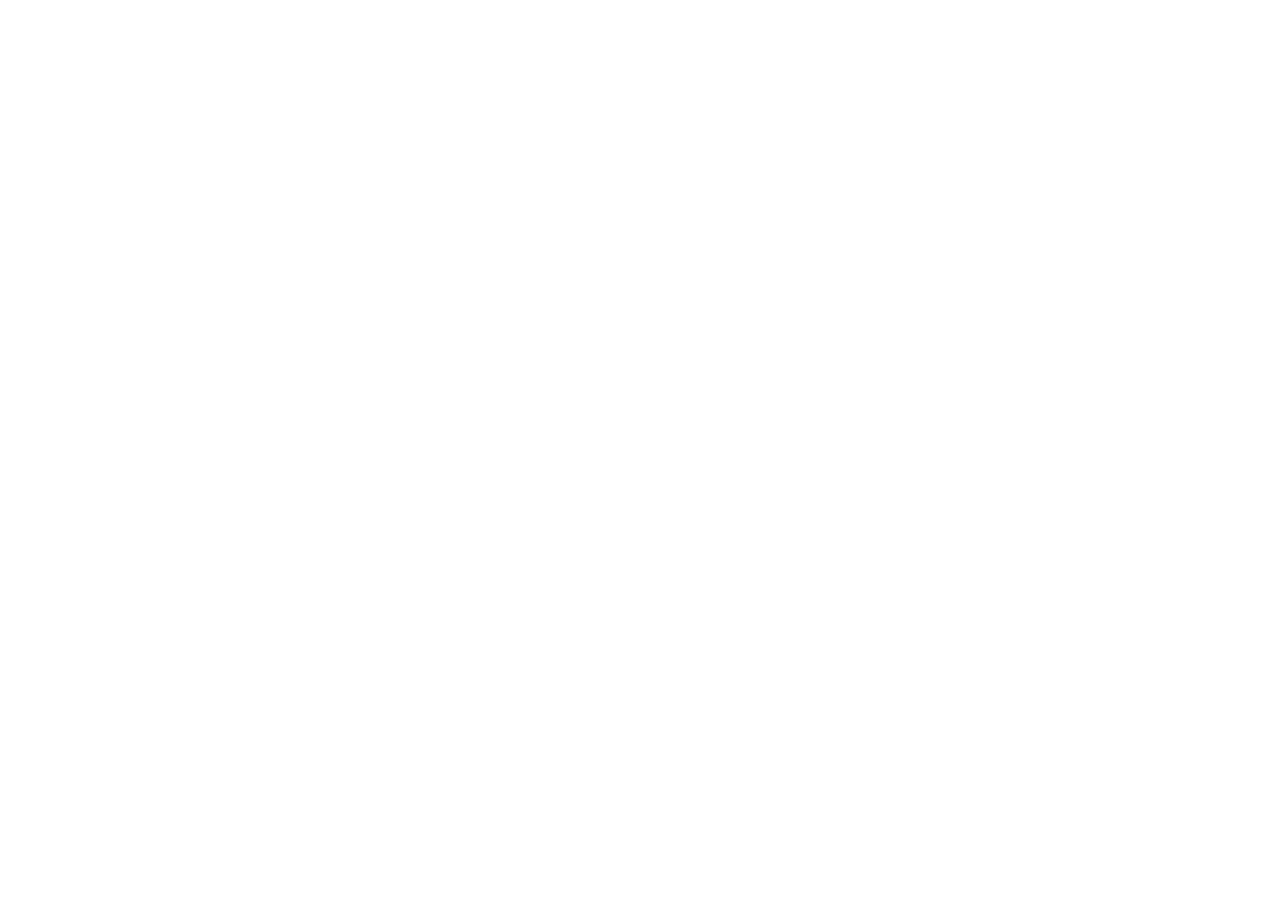
==== react/index.html @ 9b0d3df9 "react bootstrap" ====
<!DOCTYPE html>
<html lang="en">
<head>
    <meta charset="UTF-8">
    <meta http-equiv="X-UA-Compatible" content="IE=edge">
    <meta name="viewport" content="width=device-width, initial-scale=1.0">
    
    <title>Document</title>
</head>
<body>
    <div id="root"></div>
    <div id="carosell"></div>
    <div id="sidebar"></div>
    <div id="products1"></div>
    <div class="container"> <div id="container1"></div> </div> 
    <div id="footer"></div>
    <script src="https://unpkg.com/react@15/dist/react.js"></script>
    <script src="https://unpkg.com/react-dom@15/dist/react-dom.js"></script>
    <script src="bootstrap.js"></script>
    <script src="jquery.js"></script>
    <script  src="app.js"></script>
    
    <link rel="stylesheet" href="bootstrap.min.css">
    <script>
        $('div.status').on('click', function(){
        alert($(this).attr("id"));
        });
    </script>
</body>
</html>
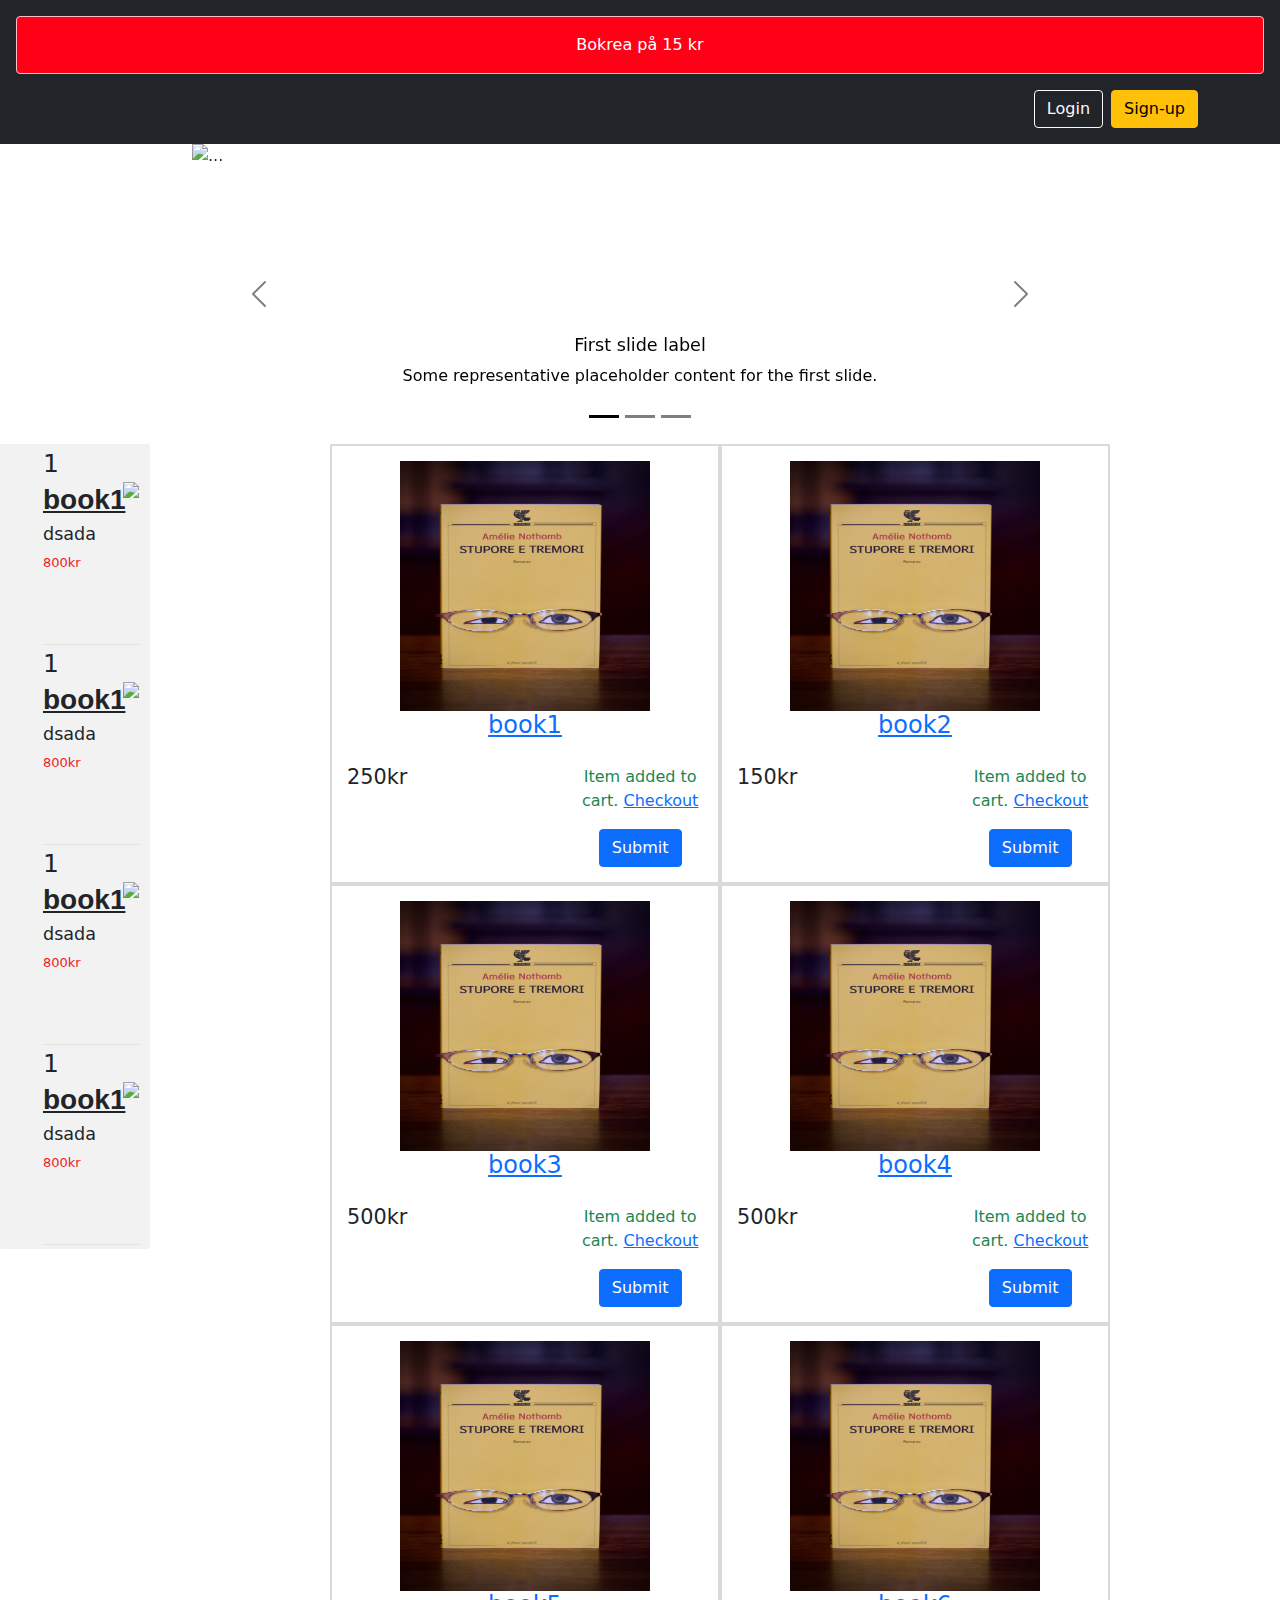
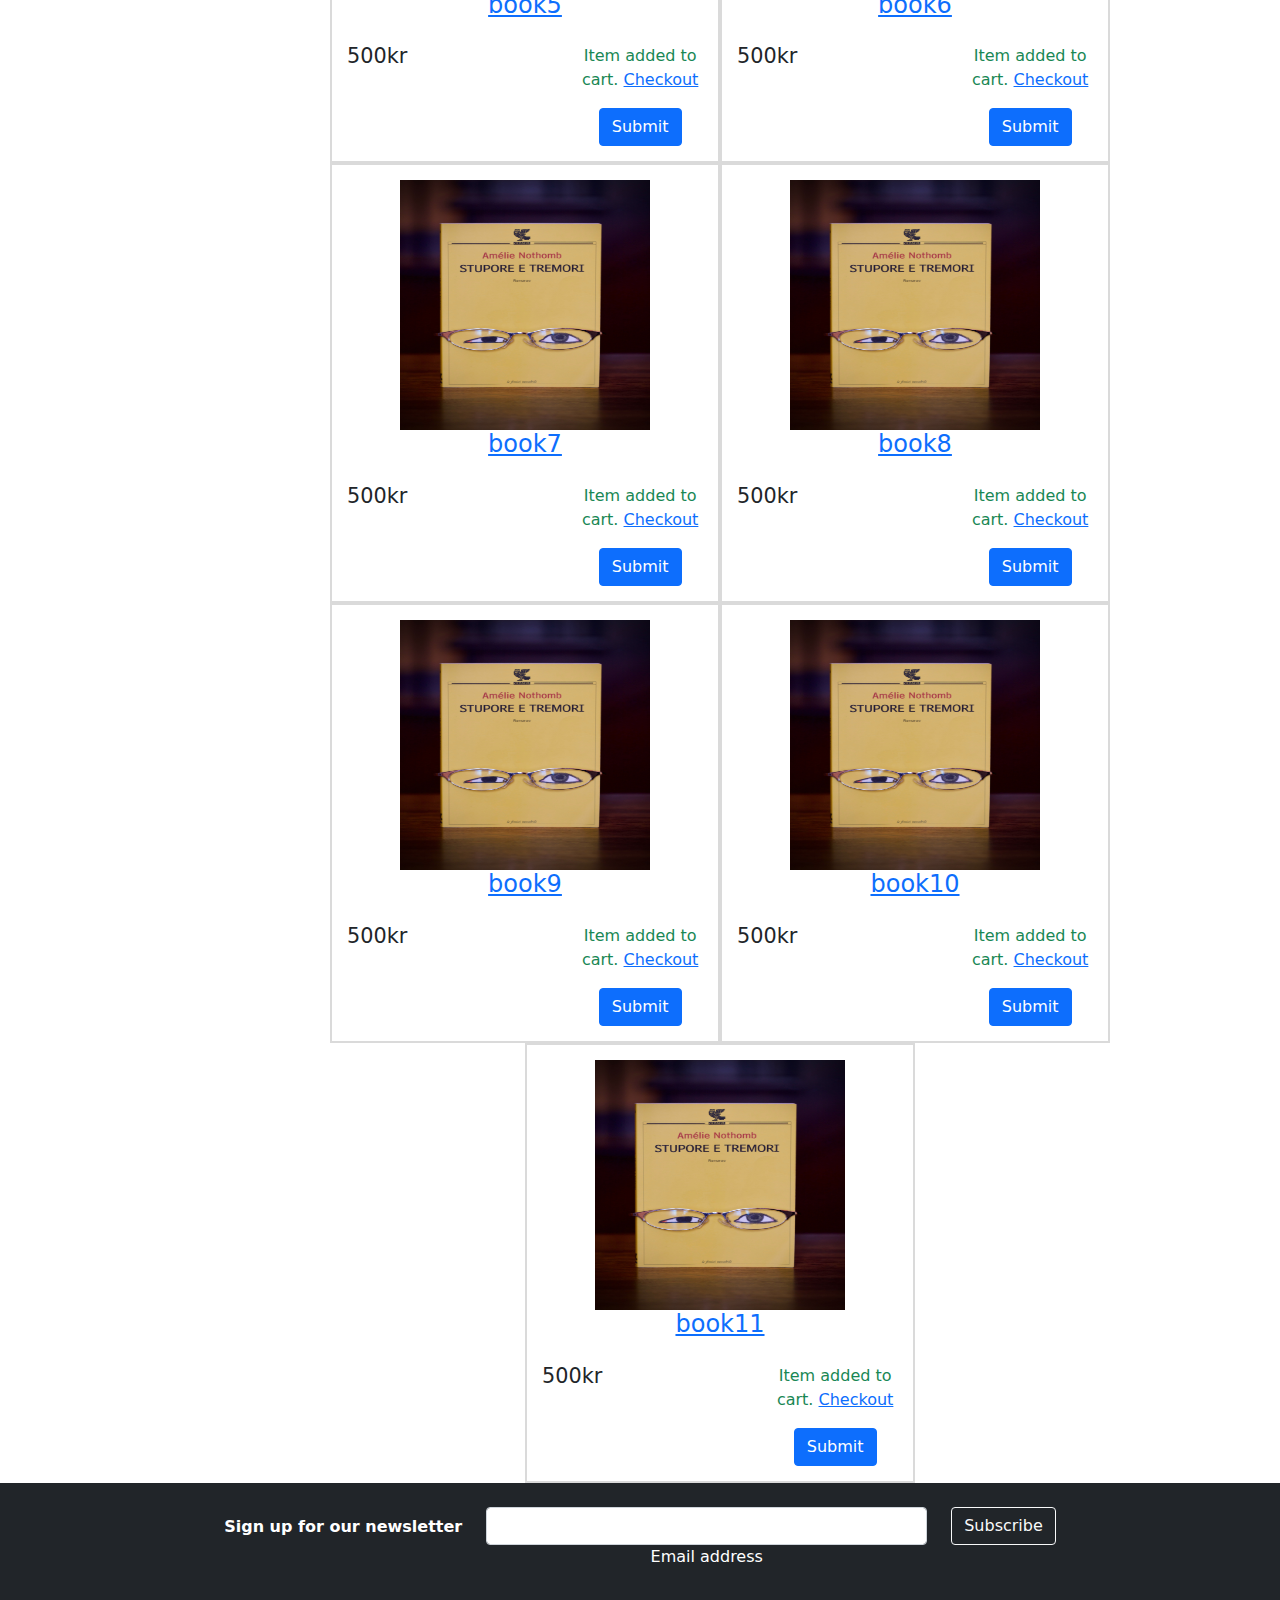
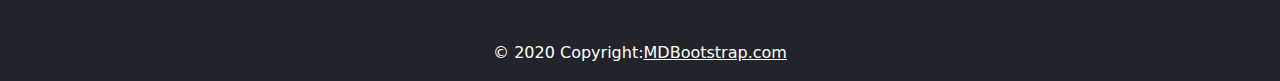
==== commit 711f8fee: "Bättre rendering" ====
--- a/react/index.html
+++ b/react/index.html
@@ -8,23 +8,17 @@
     <title>Document</title>
 </head>
 <body>
+  
     <div id="root"></div>
-    <div id="carosell"></div>
-    <div id="sidebar"></div>
-    <div id="products1"></div>
-    <div class="container"> <div id="container1"></div> </div> 
-    <div id="footer"></div>
-    <script src="https://unpkg.com/react@15/dist/react.js"></script>
-    <script src="https://unpkg.com/react-dom@15/dist/react-dom.js"></script>
+
+    <script src="react.js"></script>
+    <script src="react-dom.js"></script>
     <script src="bootstrap.js"></script>
     <script src="jquery.js"></script>
     <script  src="app.js"></script>
+
     
     <link rel="stylesheet" href="bootstrap.min.css">
-    <script>
-        $('div.status').on('click', function(){
-        alert($(this).attr("id"));
-        });
-    </script>
+
 </body>
 </html>
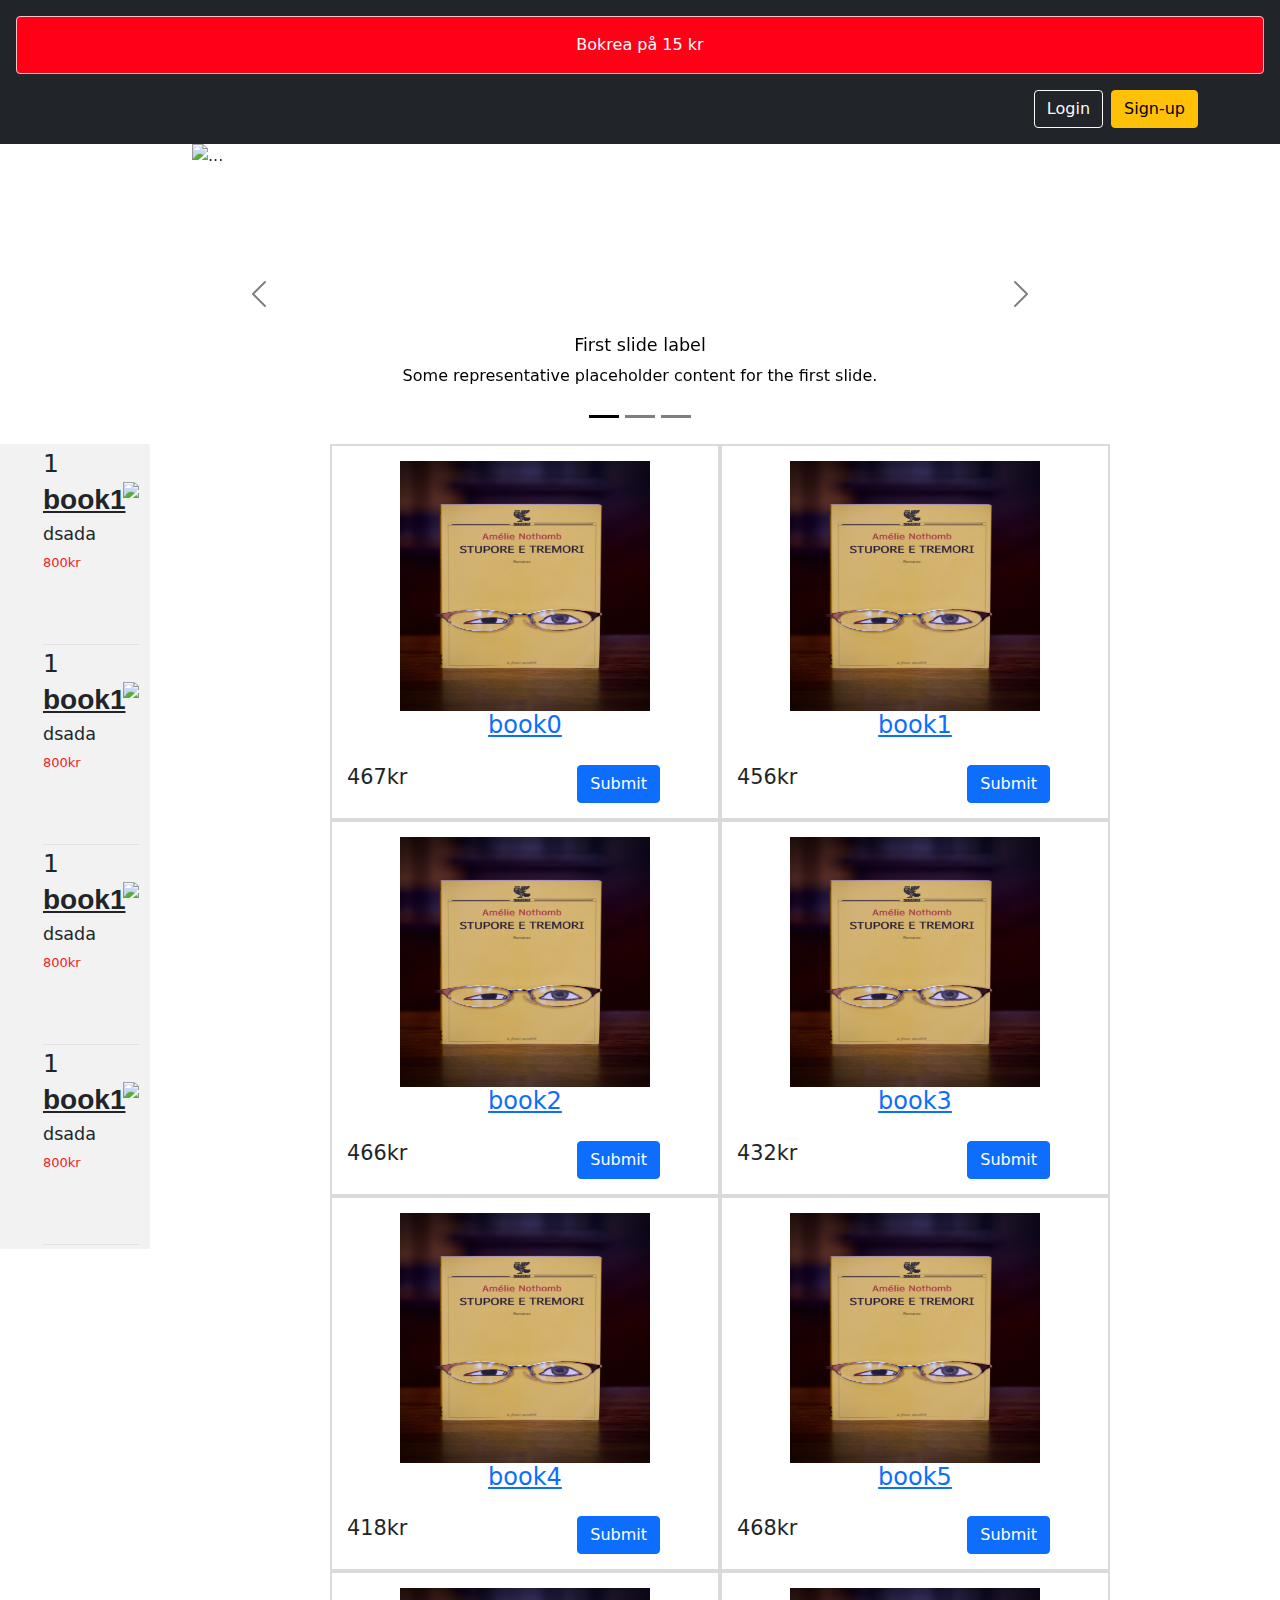
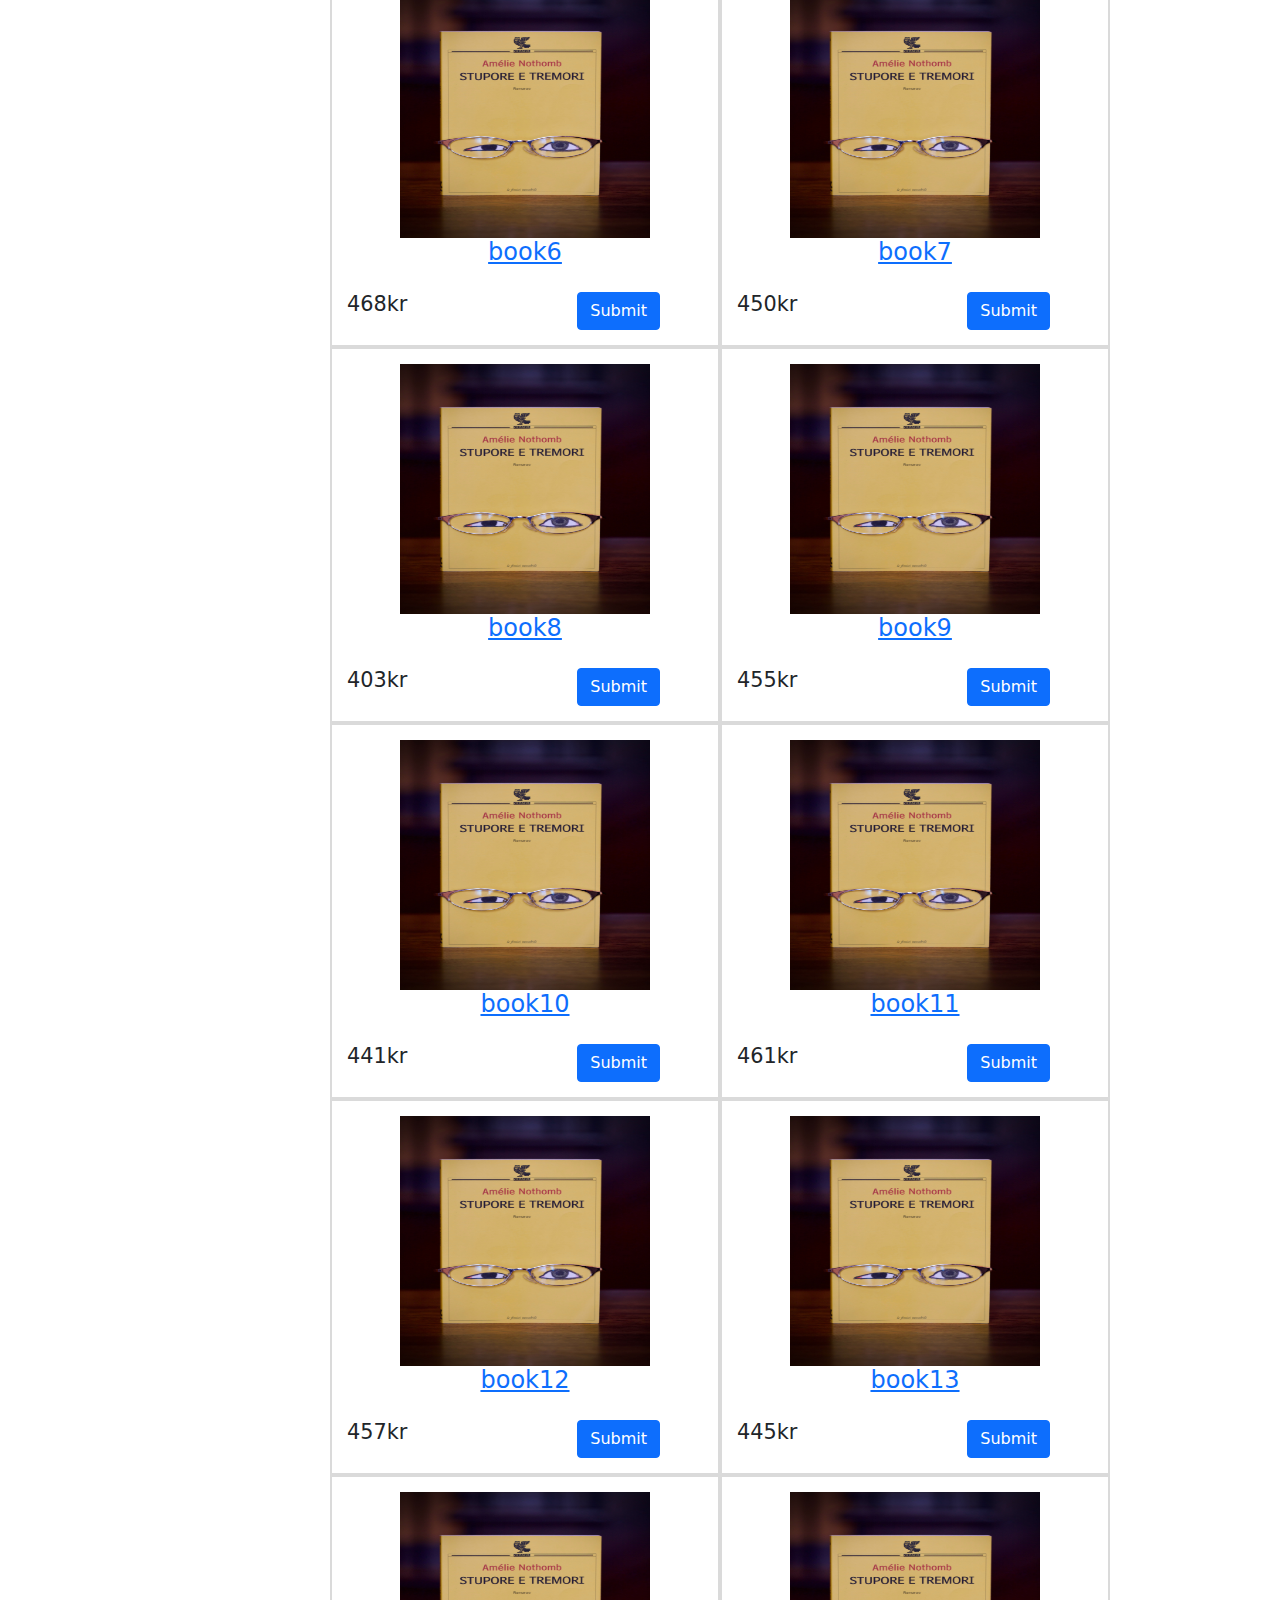
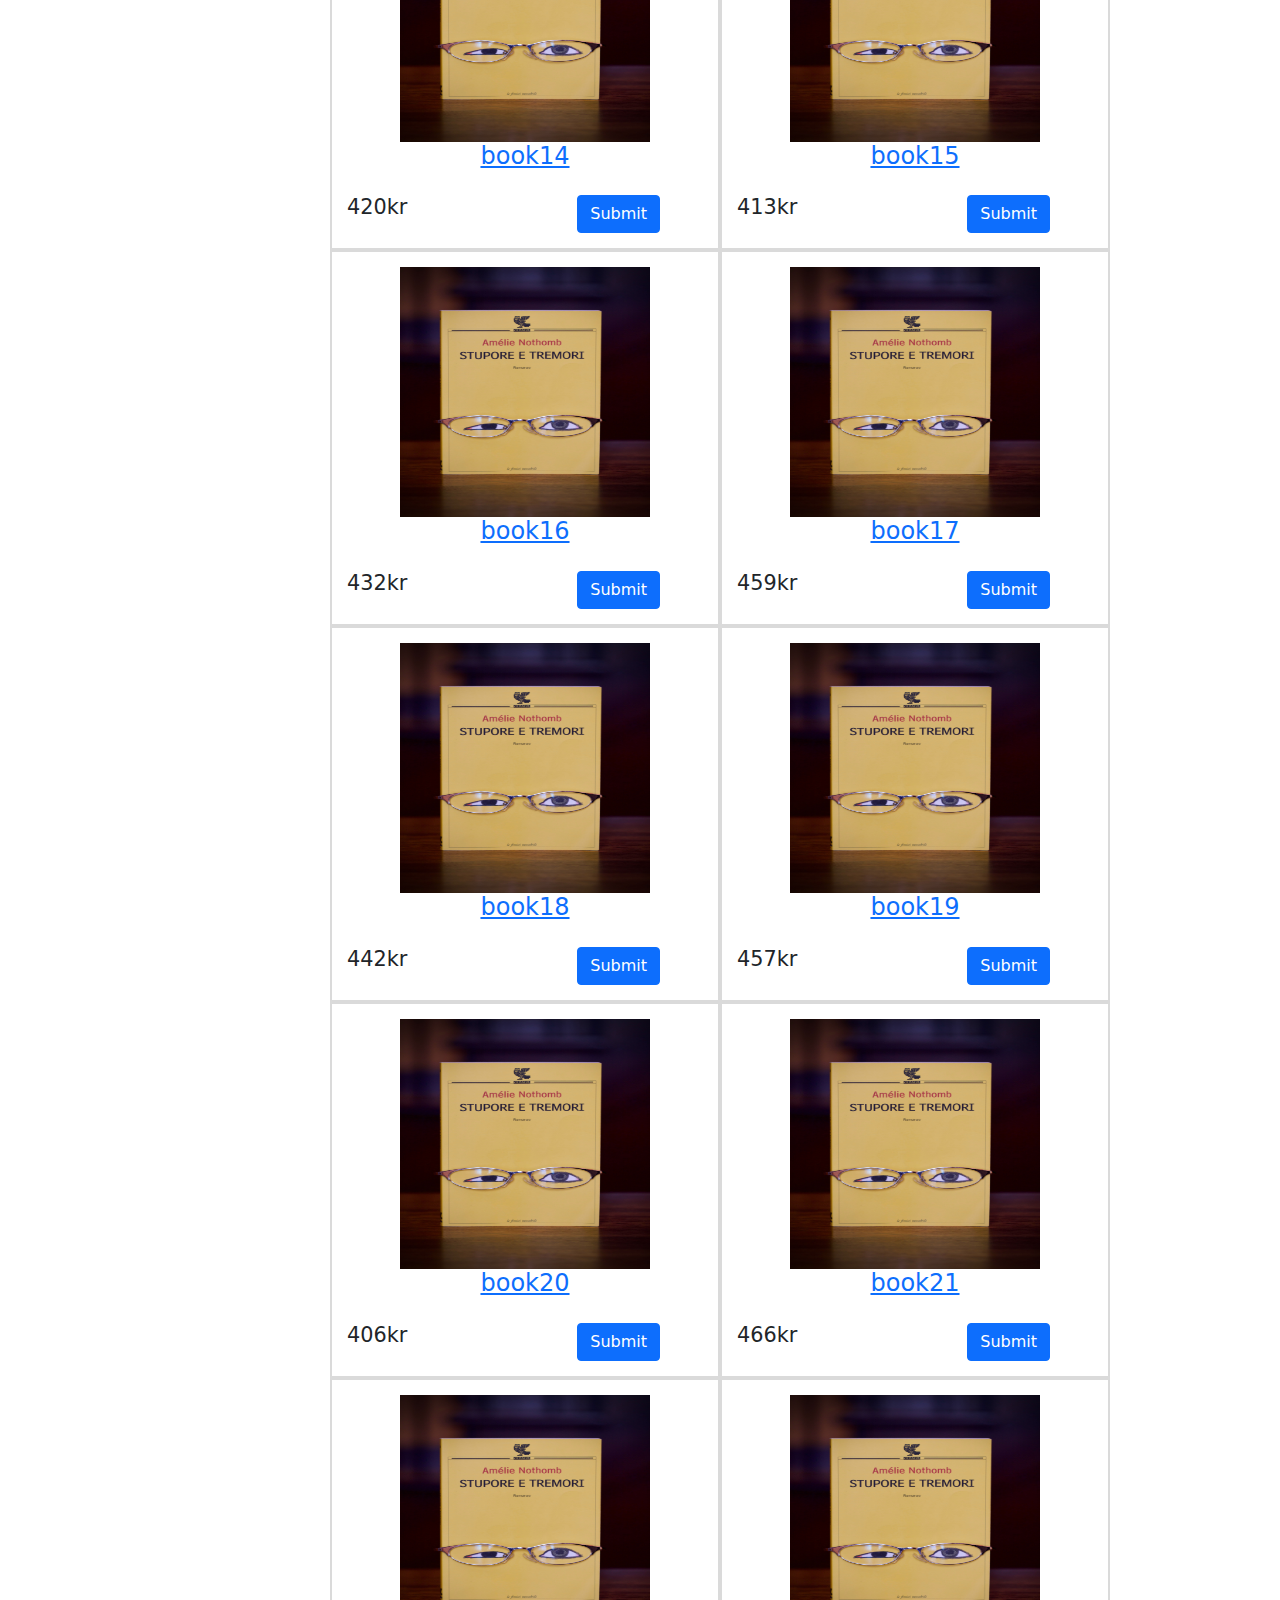
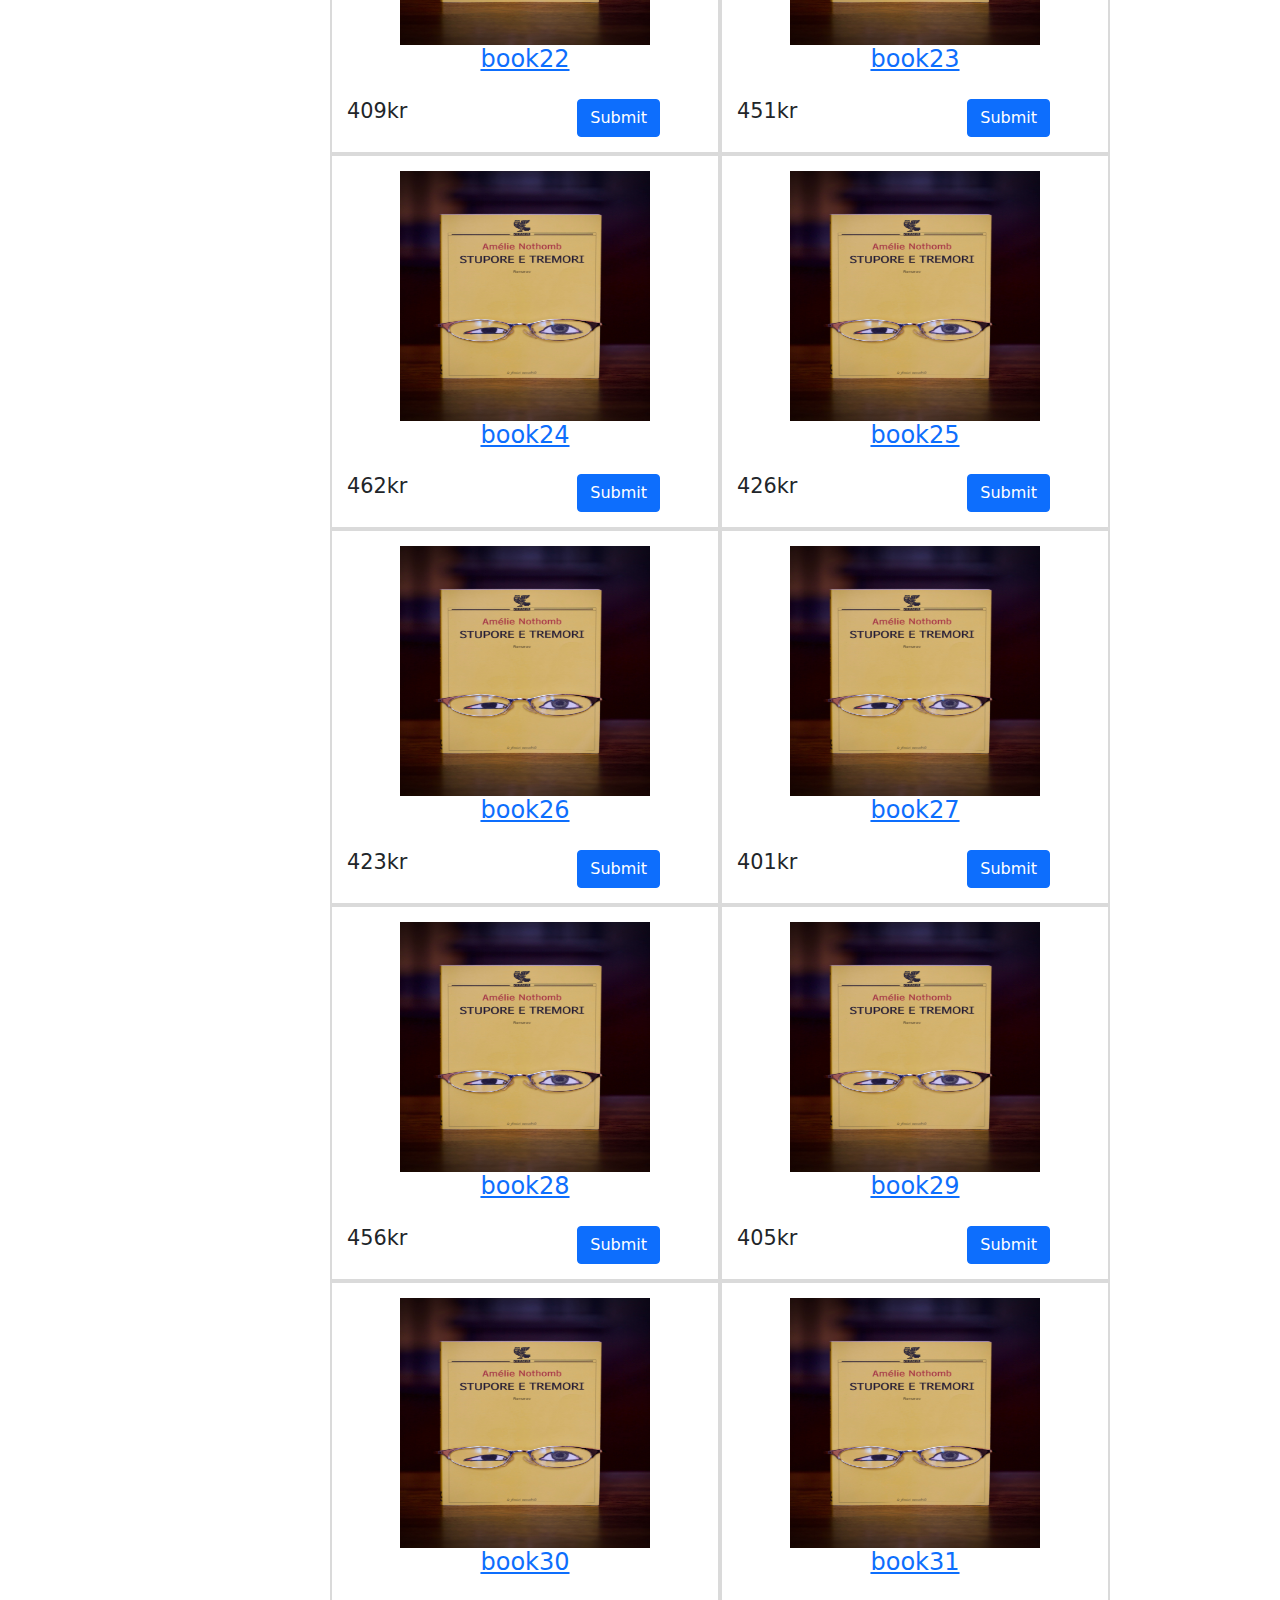
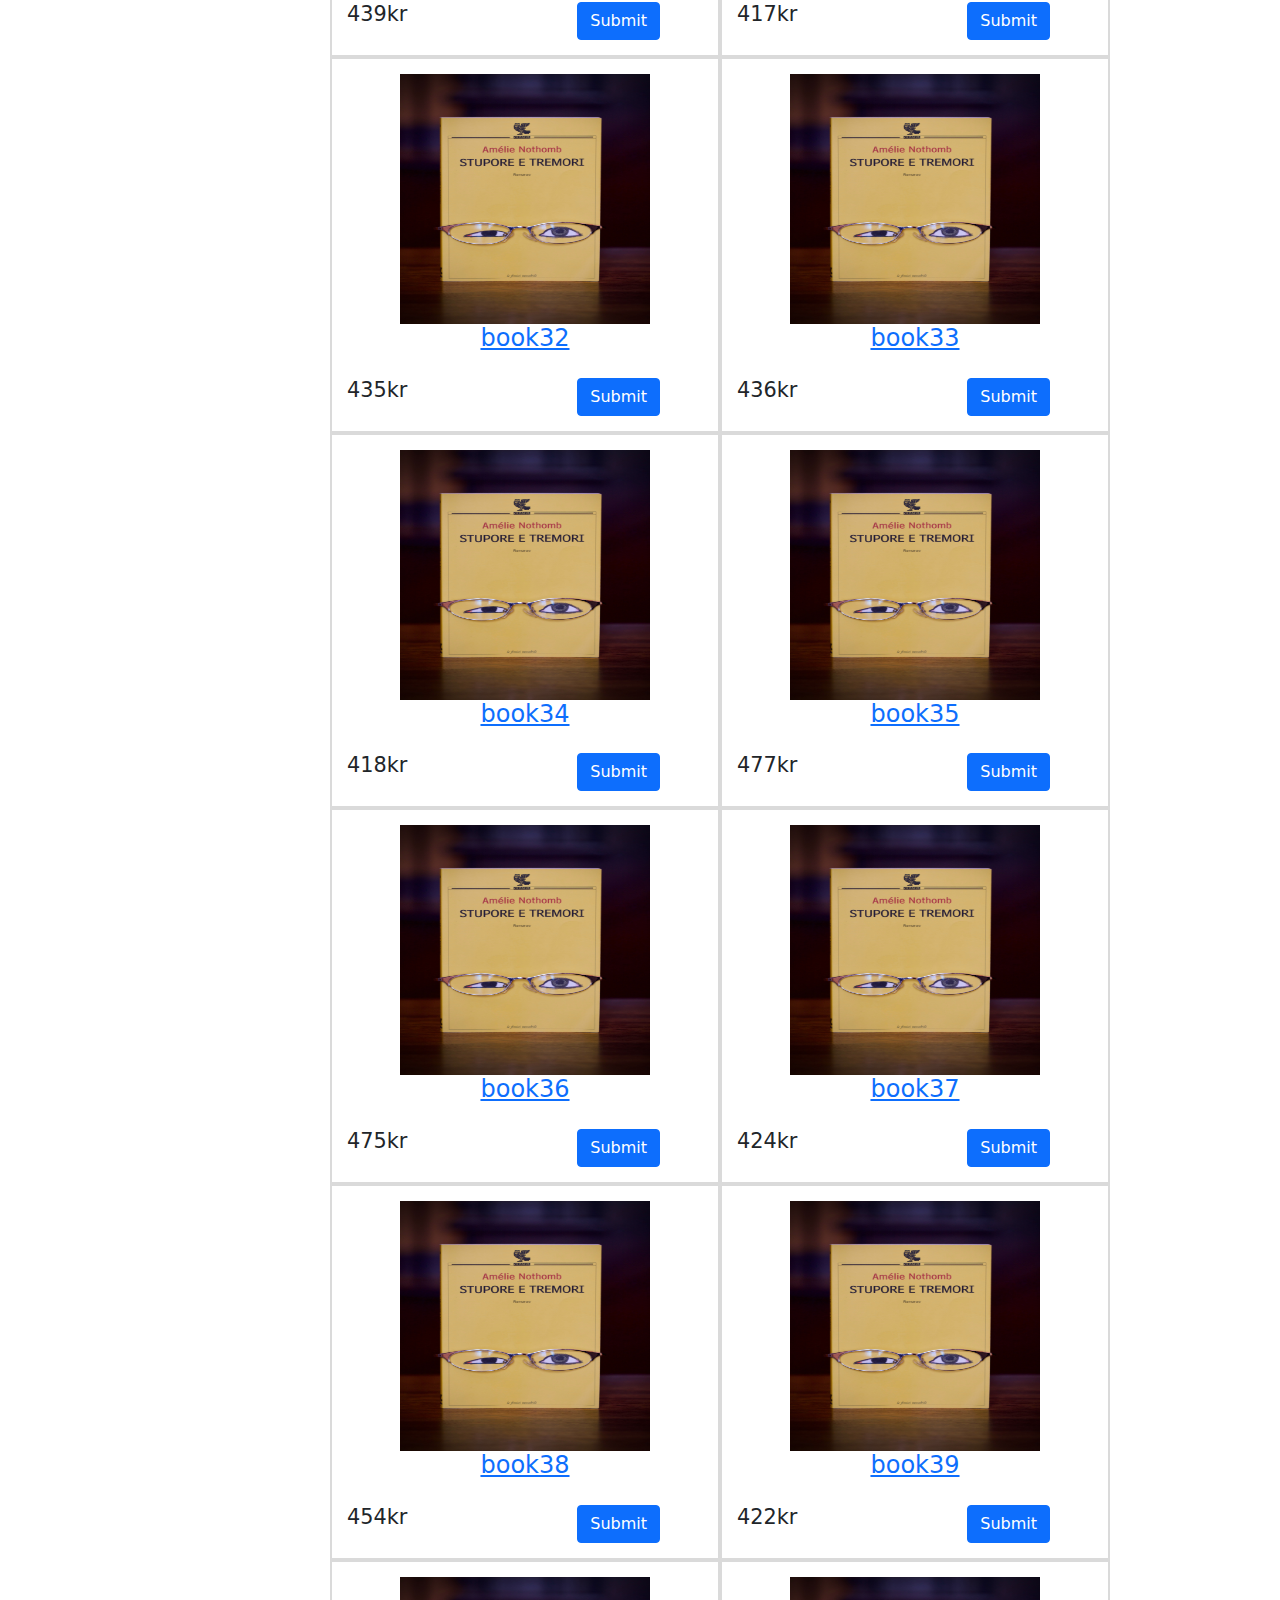
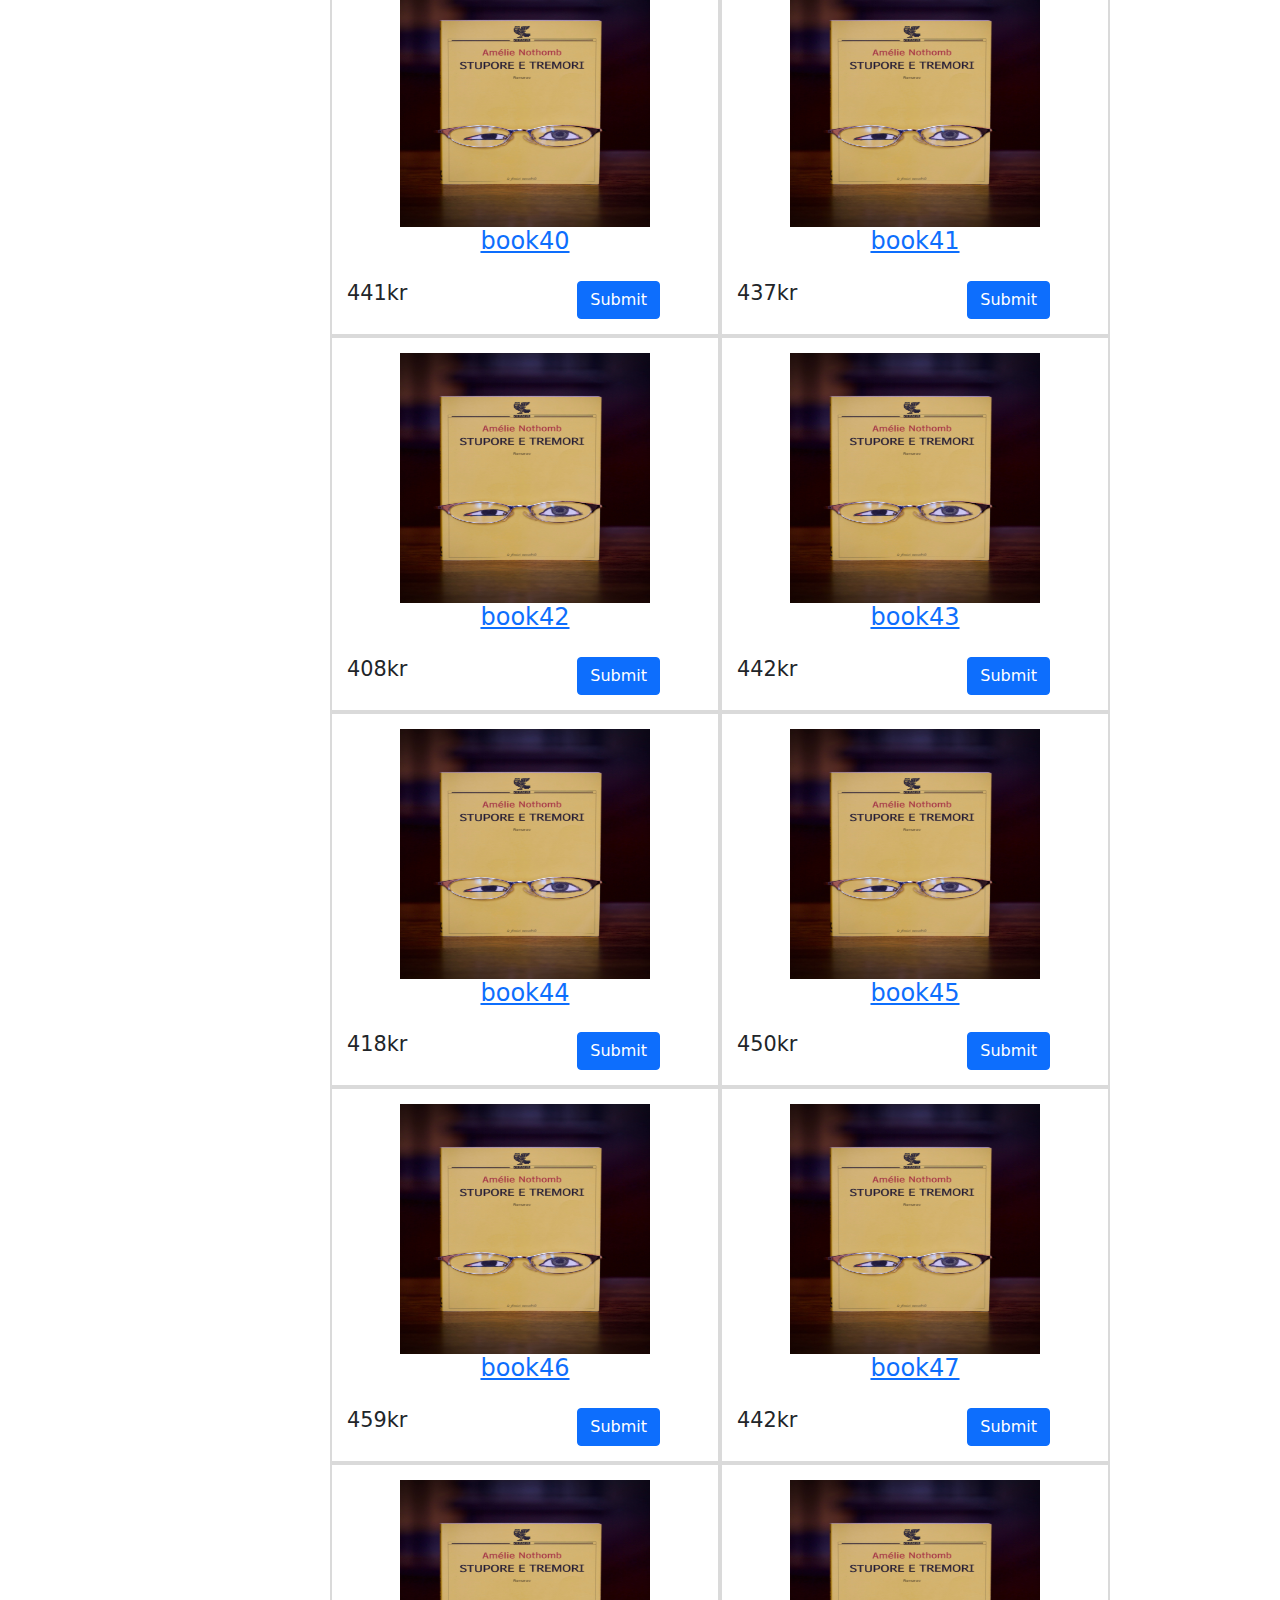
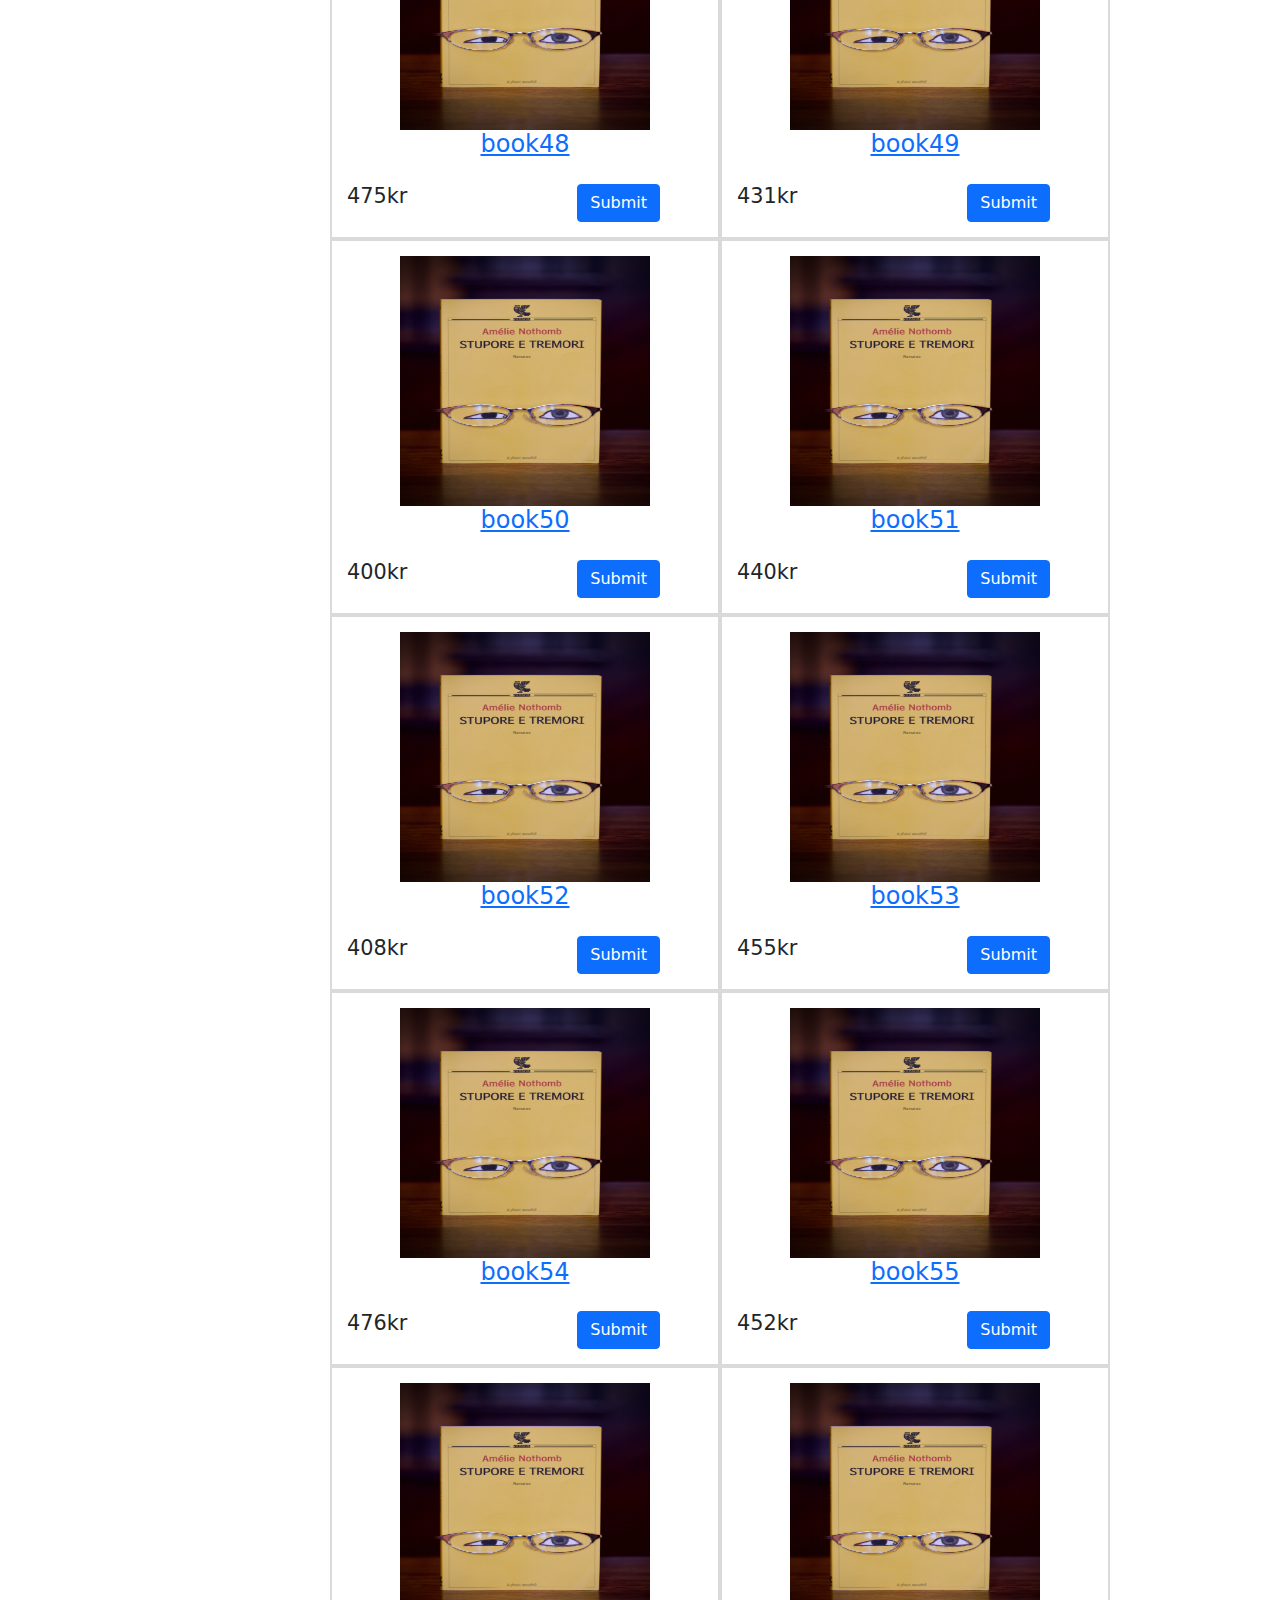
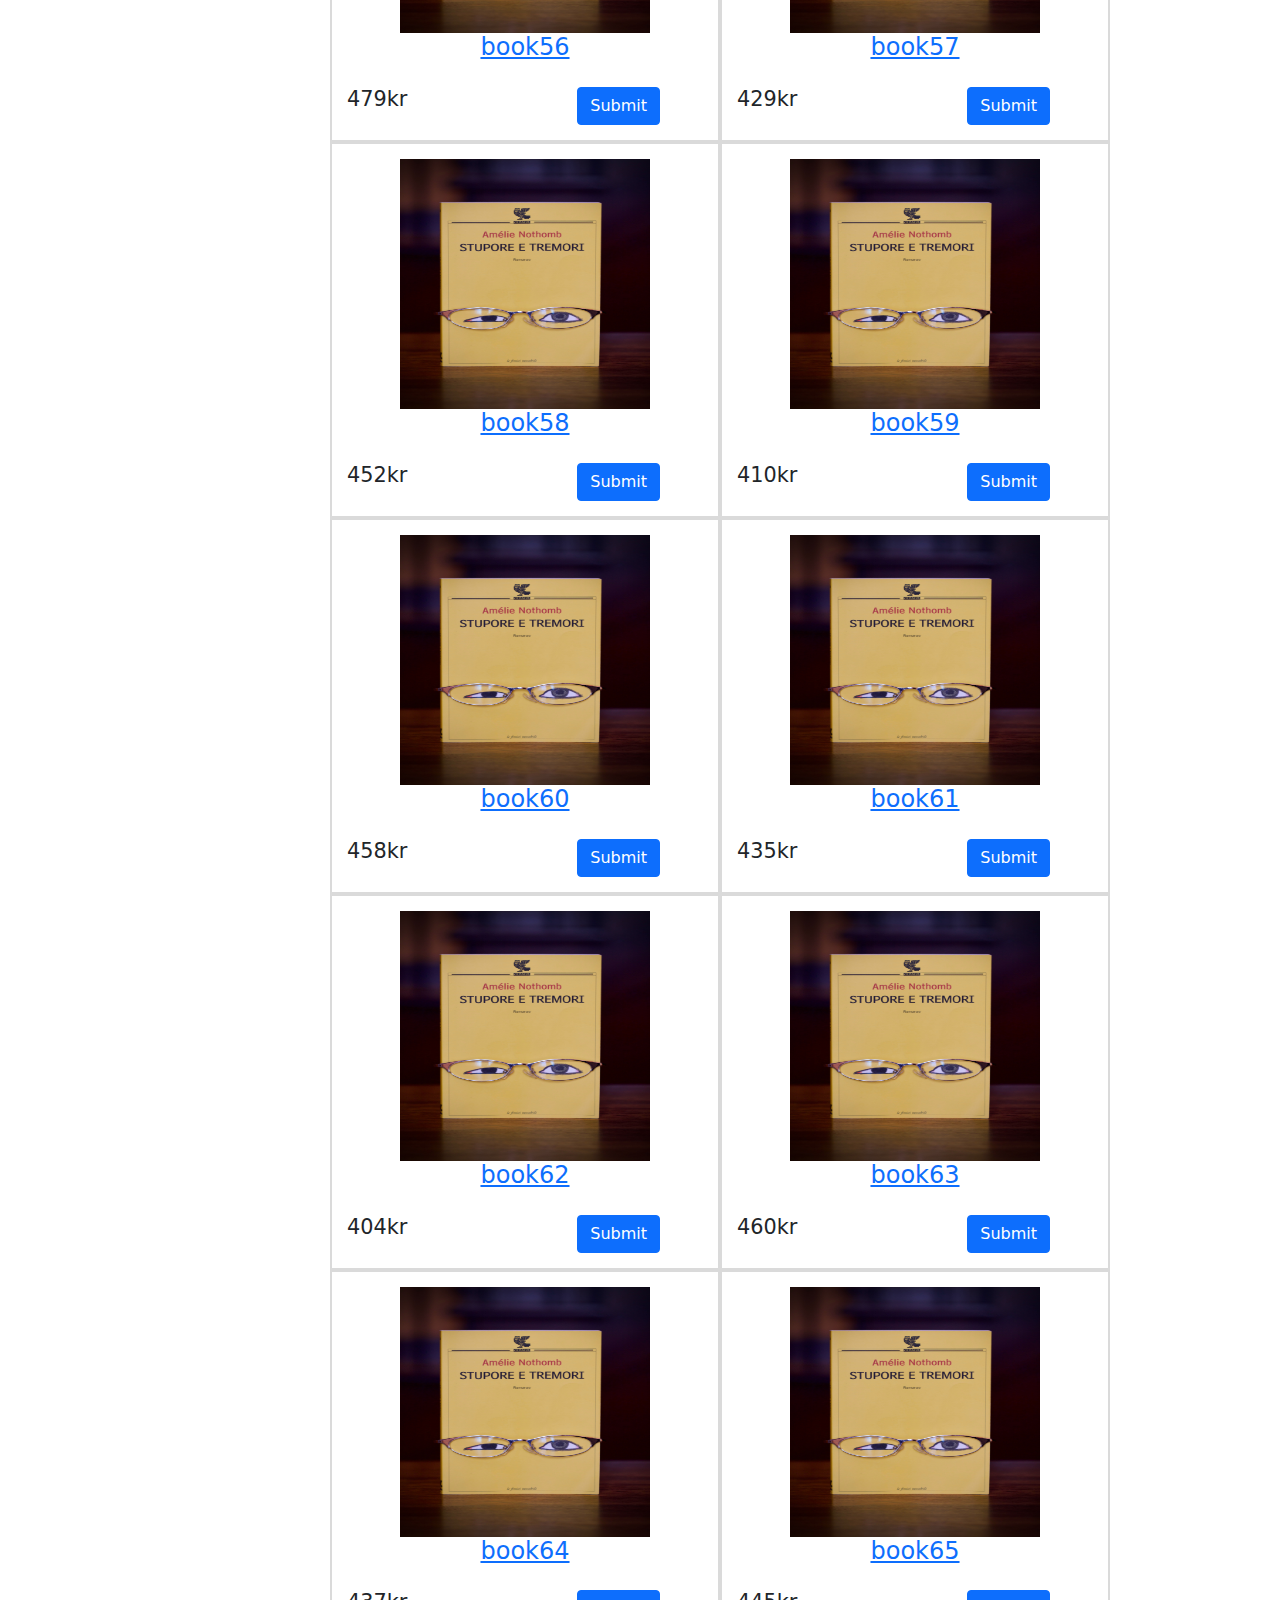
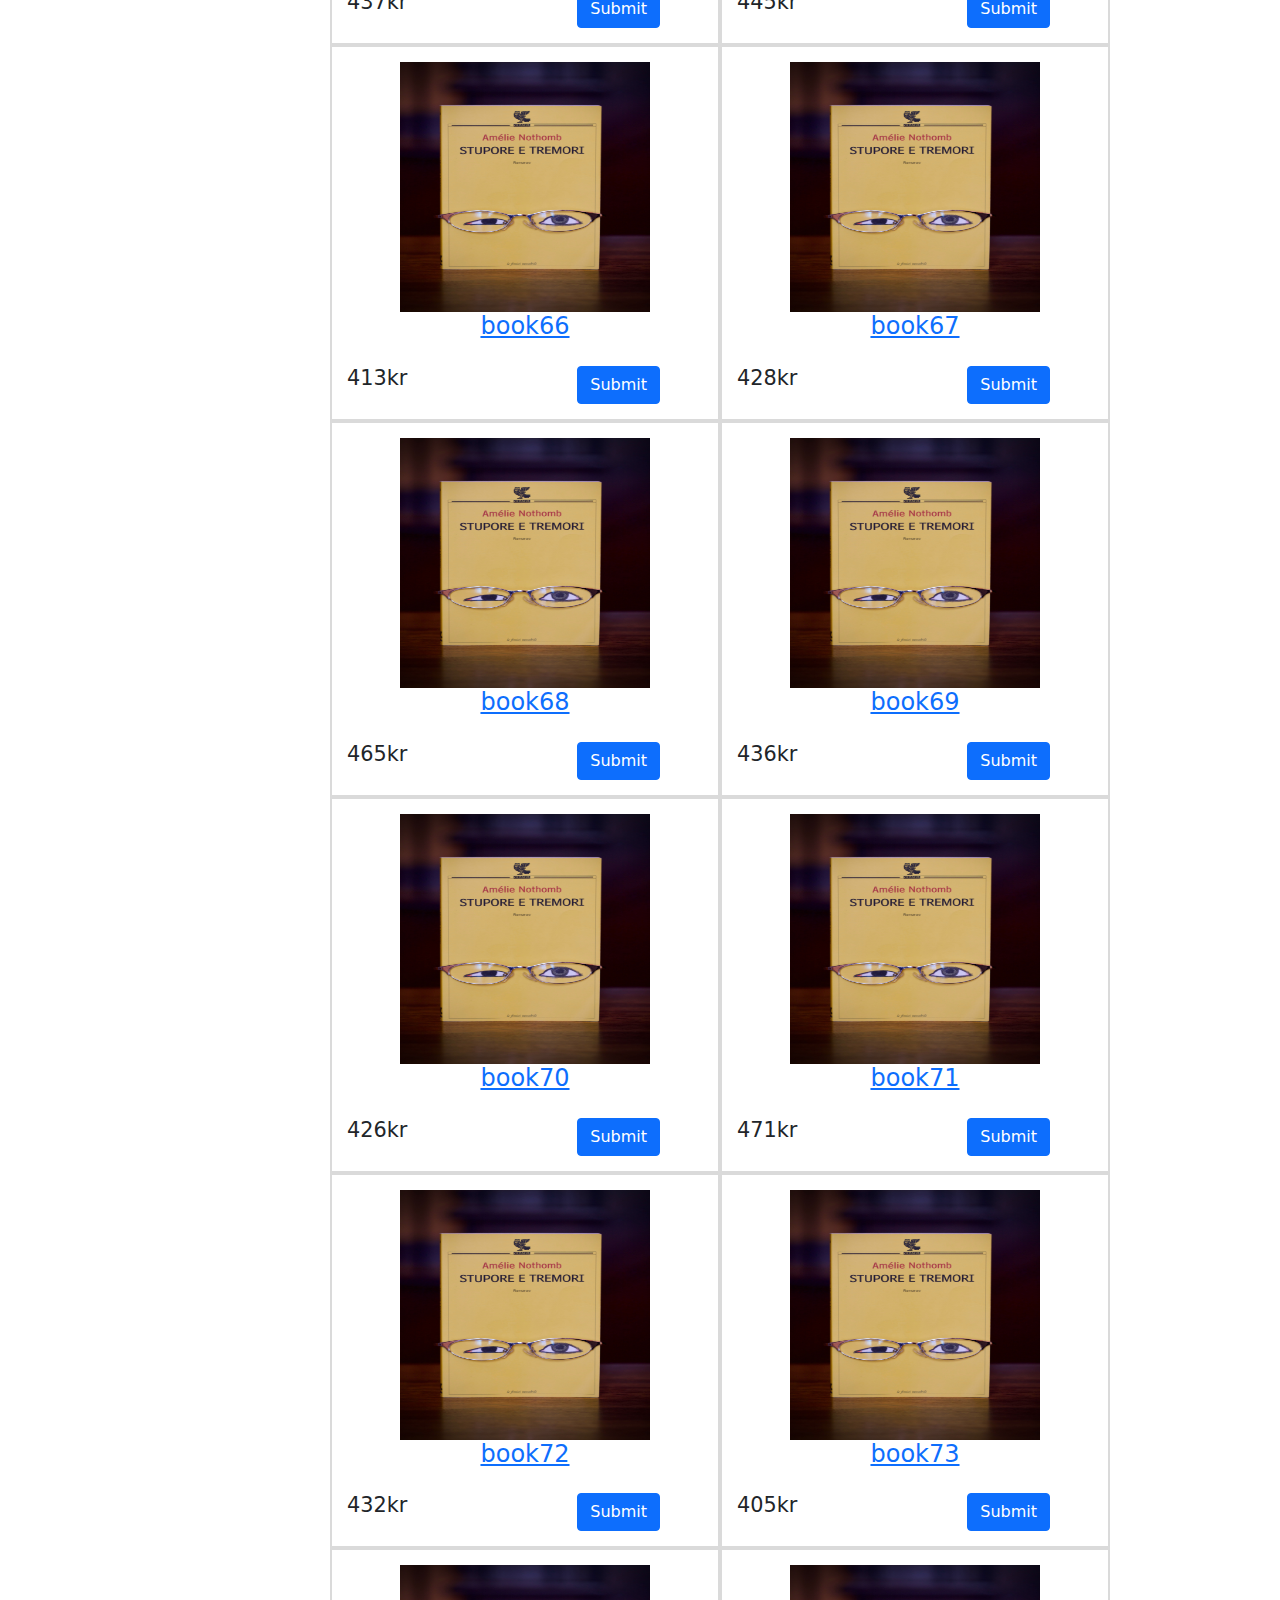
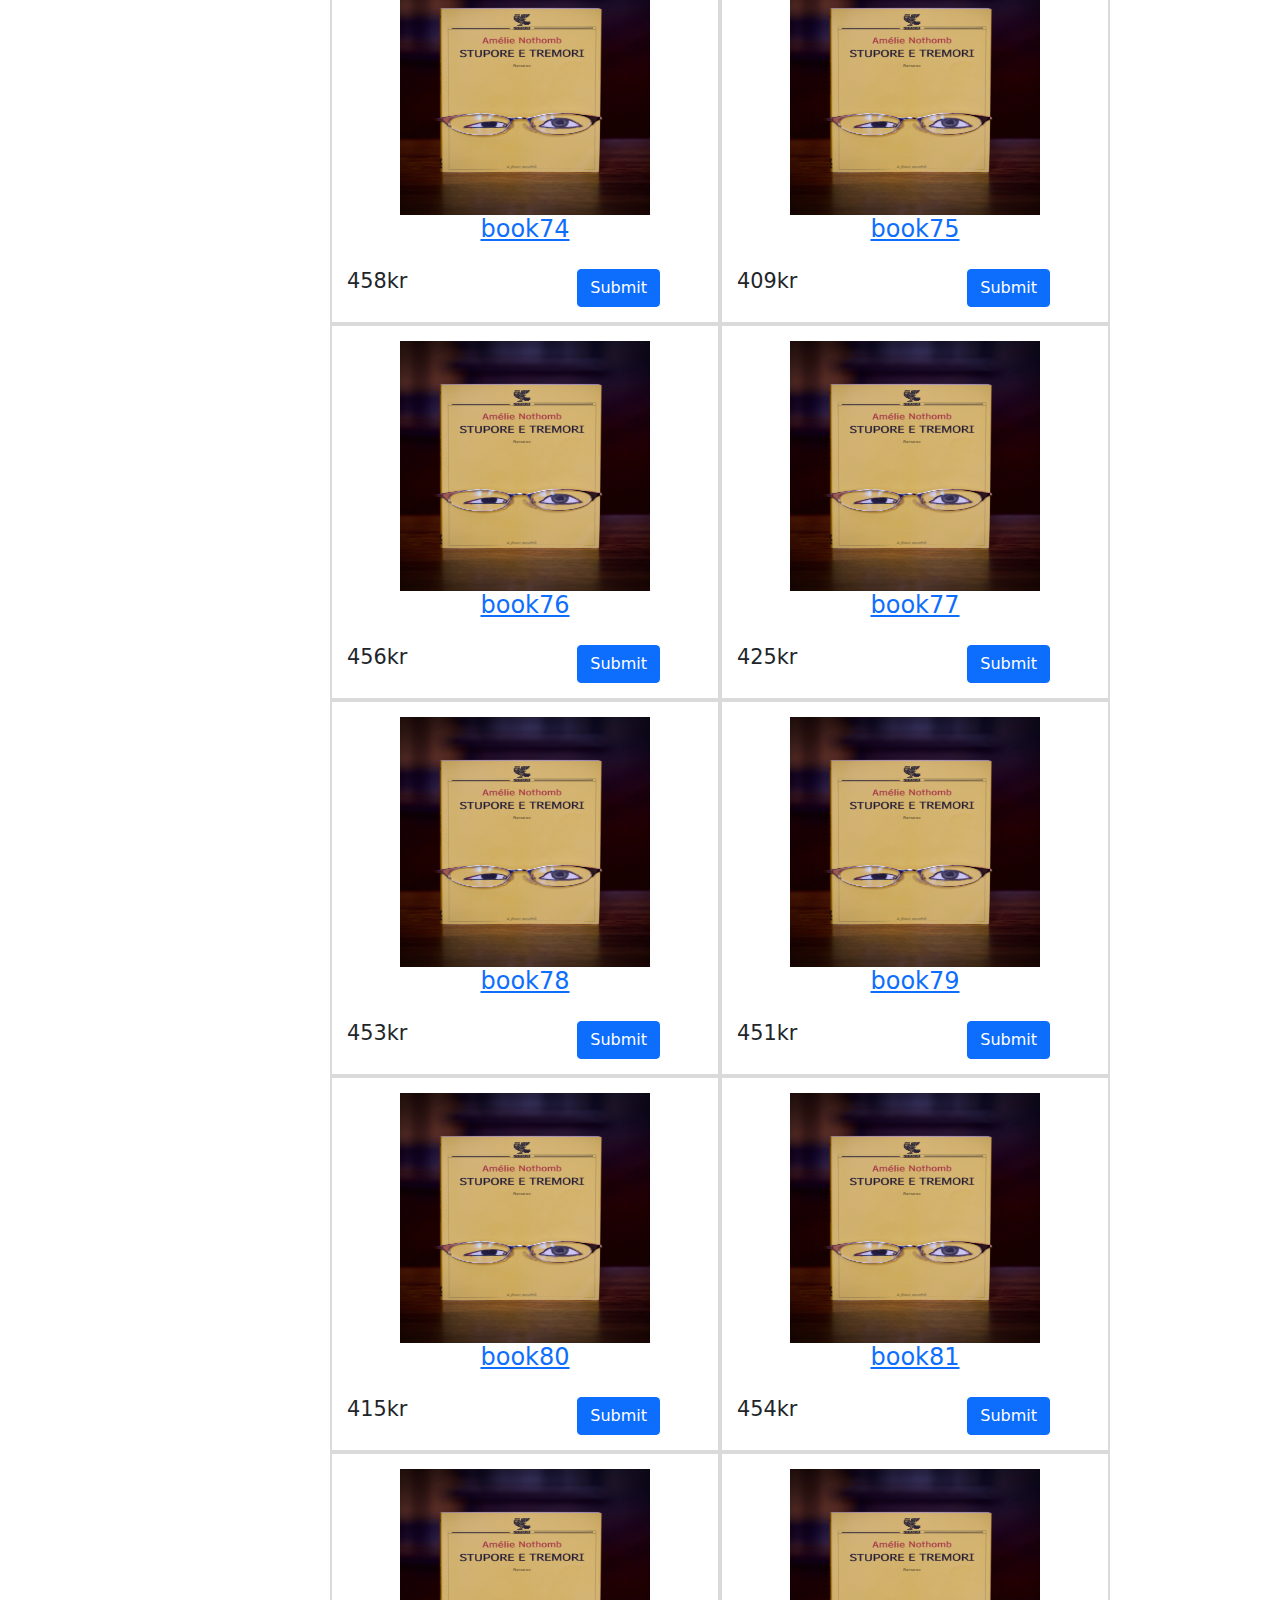
==== commit 2216150a: "Förfinat koden" ====
--- a/react/index.html
+++ b/react/index.html
@@ -10,14 +10,11 @@
 <body>
   
     <div id="root"></div>
-
     <script src="react.js"></script>
     <script src="react-dom.js"></script>
+    <script  src="app.js"></script>
     <script src="bootstrap.js"></script>
     <script src="jquery.js"></script>
-    <script  src="app.js"></script>
-
-    
     <link rel="stylesheet" href="bootstrap.min.css">
 
 </body>
